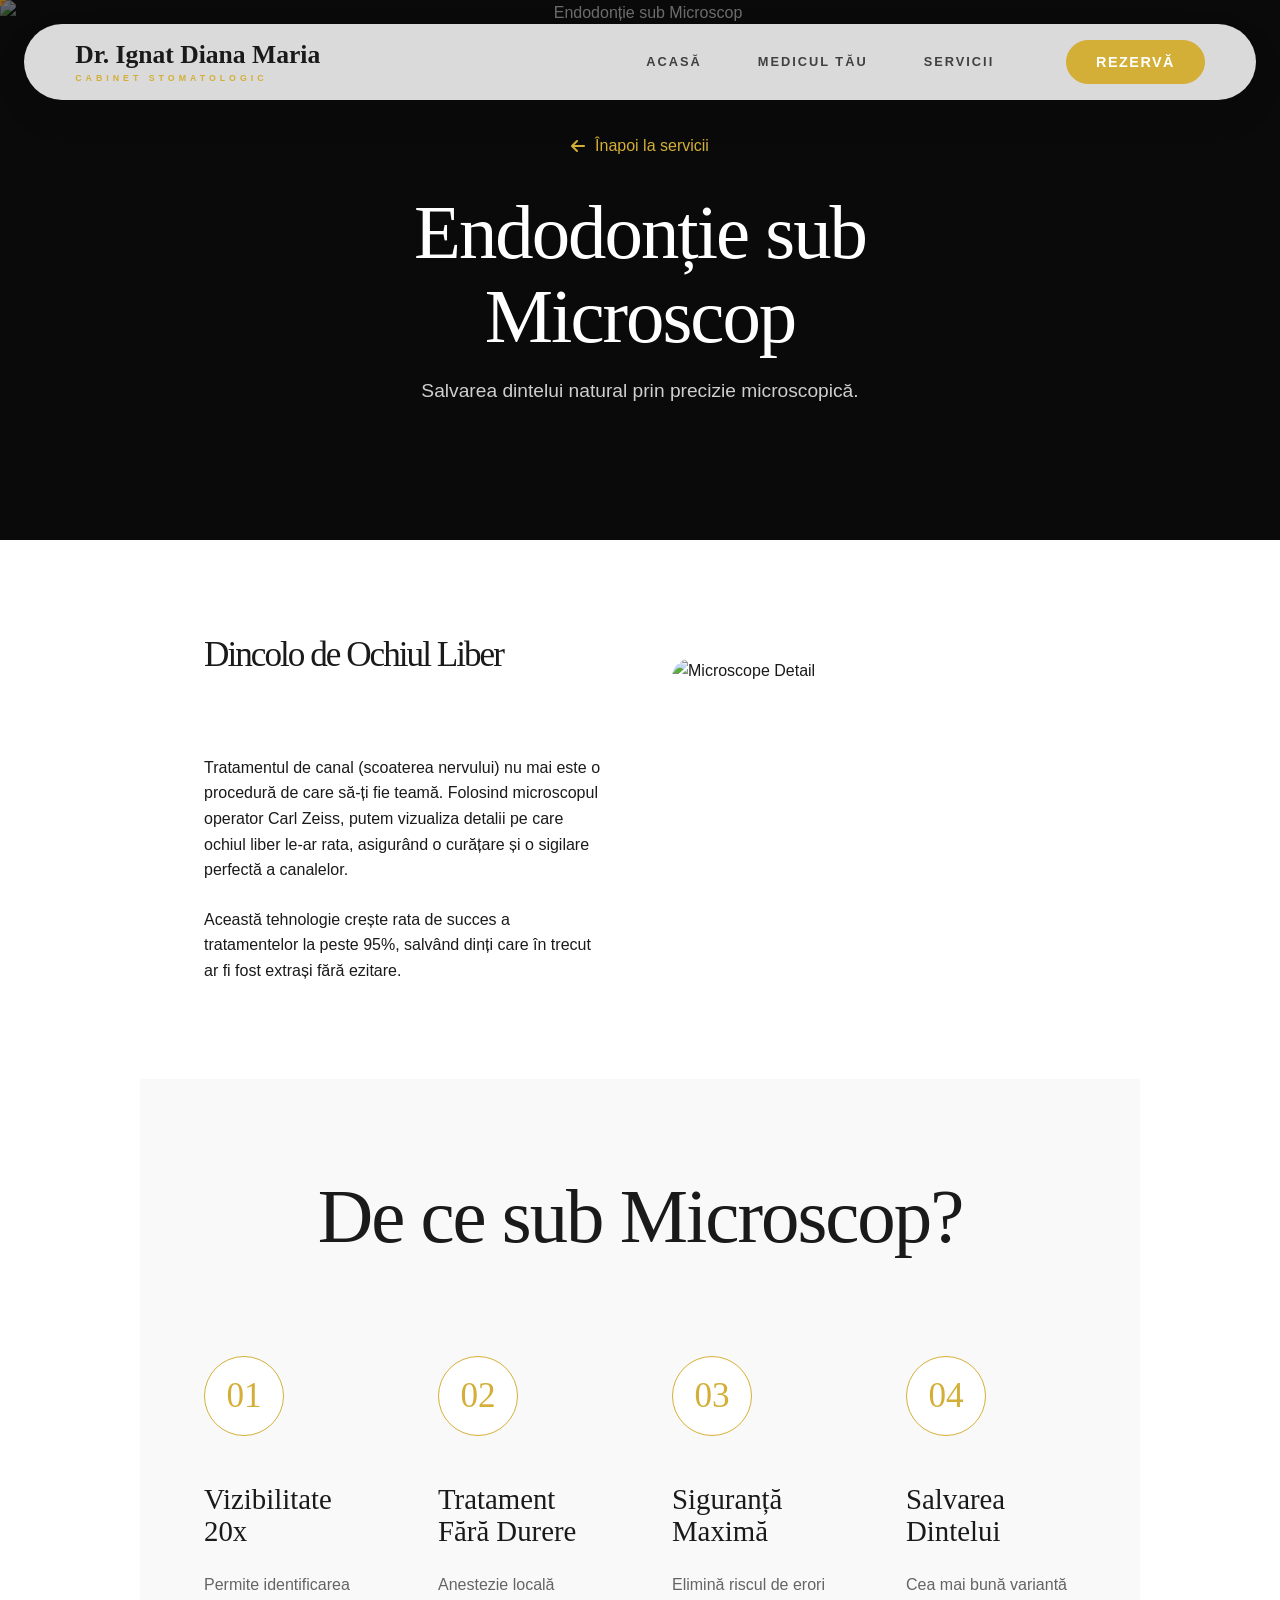
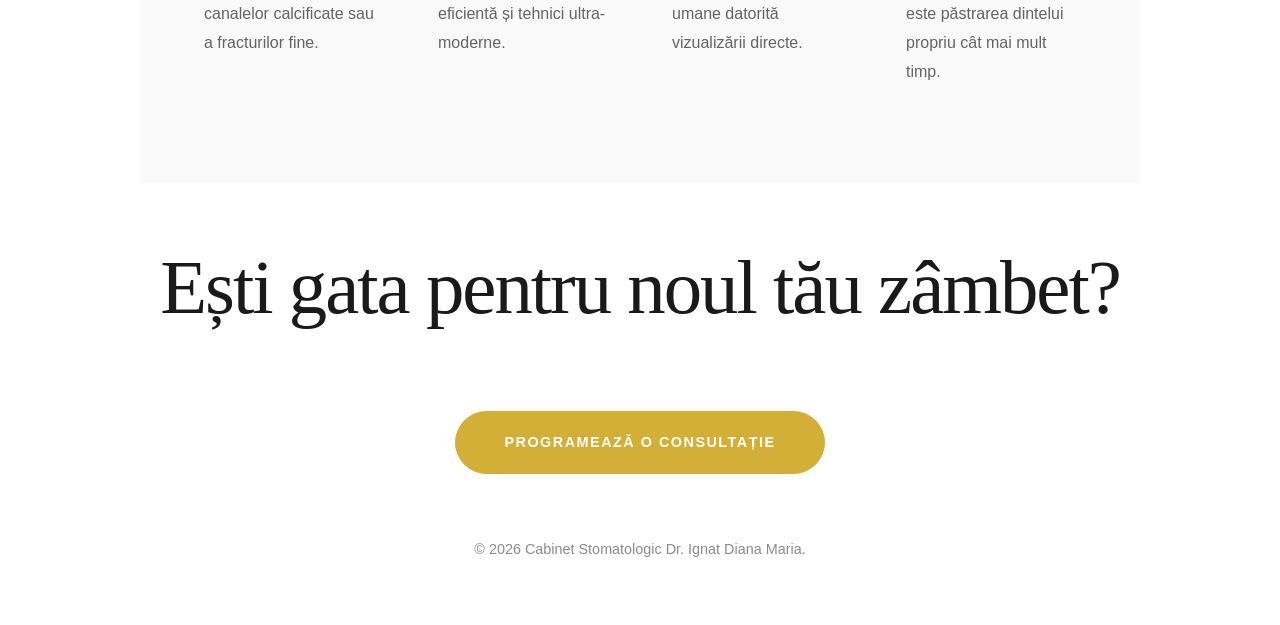
==== servicii/endodontie.html @ 2f1c2b38 "Initial commit: Cabinet Stomatologic Dr. Ignat Diana Maria" ====
<!DOCTYPE html>
<html lang="ro">
<head>
    <meta charset="UTF-8">
    <meta name="viewport" content="width=device-width, initial-scale=1.0, maximum-scale=1.0, user-scalable=no">
    <title>Endodonție | Dr. Ignat Diana Maria</title>
    <meta name="description" content="Tratamente de canal sub microscop pentru salvarea dinților naturali. Endodonție de precizie în Cluj-Napoca.">
    
    <!-- Google Fonts -->
    <link rel="preconnect" href="https://fonts.googleapis.com">
    <link rel="preconnect" href="https://fonts.gstatic.com" crossorigin>
    <link href="https://fonts.googleapis.com/css2?family=Bodoni+Moda:ital,wght@0,400;0,500;0,600;0,700;1,400&family=Jost:wght@300;400;500;600;700&display=swap" rel="stylesheet">
    
    <!-- FontAwesome -->
    <link rel="stylesheet" href="https://cdnjs.cloudflare.com/ajax/libs/font-awesome/6.4.0/css/all.min.css">
    
    <!-- Custom Style -->
    <link rel="stylesheet" href="../css/style.css">
    <style>
        .service-detail-hero {
            height: 60vh;
            position: relative;
            display: flex;
            align-items: center;
            justify-content: center;
            text-align: center;
            color: #fff;
            overflow: hidden;
            background-color: var(--surface-dark);
        }
        .service-hero-bg {
            position: absolute;
            top: 0;
            left: 0;
            width: 100%;
            height: 100%;
            z-index: 0;
        }
        .service-hero-bg img {
            width: 100%;
            height: 100%;
            object-fit: cover;
            opacity: 0.4;
        }
        .service-hero-content {
            position: relative;
            z-index: 1;
            max-width: 800px;
            padding: 0 5%;
        }
        .content-section {
            padding: 6rem 5%;
            max-width: 1000px;
            margin: 0 auto;
        }
        .content-grid {
            display: grid;
            grid-template-columns: 1fr 1fr;
            gap: 4rem;
            align-items: center;
        }
        .back-btn {
            display: inline-flex;
            align-items: center;
            gap: 10px;
            margin-bottom: 2rem;
            color: var(--accent-gold);
            font-weight: 500;
        }
        @media (max-width: 768px) {
            .content-grid { grid-template-columns: 1fr; }
        }
    </style>
</head>
<body>

    <!-- CUSTOM CURSOR -->
    <div class="custom-cursor"></div>

    <!-- NAVBAR -->
    <nav class="gsap-nav">
        <a href="../index.html" class="logo">
            Dr. Ignat Diana Maria
            <span>Cabinet Stomatologic</span>
        </a>
        <div class="nav-links">
            <a href="../index.html#acasa" class="nav-item">Acasă</a>
            <a href="../index.html#medic" class="nav-item">Medicul Tău</a>
            <a href="../index.html#servicii" class="nav-item">Servicii</a>
            <a href="../index.html#programare" class="btn-gold" style="padding: 0.6rem 1.8rem; margin-left: 1rem;">Rezervă</a>
        </div>
    </nav>

    <!-- SERVICE HERO -->
    <section class="service-detail-hero">
        <div class="service-hero-bg gs-reveal-img">
            <img src="https://images.unsplash.com/photo-1579684385127-1ef15d508118?auto=format&fit=crop&q=80&w=1500" alt="Endodonție sub Microscop" loading="eager" decoding="async">
        </div>
        <div class="service-hero-content">
            <a href="../index.html#servicii" class="back-btn gsap-fade-up"><i class="fa-solid fa-arrow-left"></i> Înapoi la servicii</a>
            <h1 class="section-title gsap-fade-up" style="color: #fff; margin-bottom: 1rem;">Endodonție sub Microscop</h1>
            <p class="gsap-fade-up" style="font-size: 1.2rem; opacity: 0.8;">Salvarea dintelui natural prin precizie microscopică.</p>
        </div>
    </section>

    <!-- CONTENT SECTION -->
    <section class="content-section">
        <div class="content-grid">
            <div class="gs-fade-up">
                <h2 class="section-title" style="font-size: 2.2rem;">Dincolo de Ochiul Liber</h2>
                <p>Tratamentul de canal (scoaterea nervului) nu mai este o procedură de care să-ți fie teamă. Folosind microscopul operator Carl Zeiss, putem vizualiza detalii pe care ochiul liber le-ar rata, asigurând o curățare și o sigilare perfectă a canalelor.</p>
                <p style="margin-top: 1.5rem;">Această tehnologie crește rata de succes a tratamentelor la peste 95%, salvând dinți care în trecut ar fi fost extrași fără ezitare.</p>
            </div>
            <div class="gs-reveal-img" style="border-radius: 20px; overflow: hidden; aspect-ratio: 4/3;">
                <img src="https://images.unsplash.com/photo-1588776814546-1ffcf47267a5?auto=format&fit=crop&q=80&w=800" alt="Microscope Detail" loading="lazy" decoding="async">
            </div>
        </div>
    </section>

    <!-- BENEFITS -->
    <section class="content-section" style="background: var(--surface-light);">
        <h2 class="section-title text-center" style="text-align: center;">De ce sub Microscop?</h2>
        <div class="journey-grid" style="color: var(--primary-text);">
            <div class="step-card gs-fade-up" style="background: transparent; border: none;">
                <div class="step-num" style="background: white;">01</div>
                <h3 style="color: var(--primary-text);">Vizibilitate 20x</h3>
                <p style="color: rgba(0,0,0,0.6);">Permite identificarea canalelor calcificate sau a fracturilor fine.</p>
            </div>
            <div class="step-card gs-fade-up" style="background: transparent; border: none; transition-delay: 0.1s;">
                <div class="step-num" style="background: white;">02</div>
                <h3 style="color: var(--primary-text);">Tratament Fără Durere</h3>
                <p style="color: rgba(0,0,0,0.6);">Anestezie locală eficientă și tehnici ultra-moderne.</p>
            </div>
            <div class="step-card gs-fade-up" style="background: transparent; border: none; transition-delay: 0.2s;">
                <div class="step-num" style="background: white;">03</div>
                <h3 style="color: var(--primary-text);">Siguranță Maximă</h3>
                <p style="color: rgba(0,0,0,0.6);">Elimină riscul de erori umane datorită vizualizării directe.</p>
            </div>
            <div class="step-card gs-fade-up" style="background: transparent; border: none; transition-delay: 0.3s;">
                <div class="step-num" style="background: white;">04</div>
                <h3 style="color: var(--primary-text);">Salvarea Dintelui</h3>
                <p style="color: rgba(0,0,0,0.6);">Cea mai bună variantă este păstrarea dintelui propriu cât mai mult timp.</p>
            </div>
        </div>
    </section>

    <!-- FOOTER -->
    <footer style="text-align: center; padding: 4rem 5%;">
        <h2 class="section-title">Ești gata pentru noul tău zâmbet?</h2>
        <a href="../index.html#programare" class="btn-gold">Programează o Consultație</a>
        <div style="margin-top: 4rem; opacity: 0.5; font-size: 0.9rem;">
            <p>&copy; 2026 Cabinet Stomatologic Dr. Ignat Diana Maria.</p>
        </div>
    </footer>

    <!-- SCRIPTS -->
    <script src="https://cdnjs.cloudflare.com/ajax/libs/gsap/3.12.2/gsap.min.js"></script>
    <script src="https://cdnjs.cloudflare.com/ajax/libs/gsap/3.12.2/ScrollTrigger.min.js"></script>
    <script src="https://cdn.jsdelivr.net/gh/studio-freight/lenis@1.0.27/bundled/lenis.min.js"></script>
    <script src="../js/script.js"></script>
</body>
</html>
---- css/style.css ----
:root {
    --primary-bg: #FFFFFF;
    --primary-text: #1A1A1B;
    --accent-gold: #D4AF37; /* Richer, more vibrant gold */
    --surface-light: #F9F9F9;
    --surface-dark: #0A0A0B; /* Refined Deep Charcoal */
    --glass-bg: rgba(255, 255, 255, 0.85);
    
    --font-heading: 'Playfair Display', serif;
    --font-body: 'Inter', sans-serif;
    
    --transition-smooth: all 0.6s cubic-bezier(0.16, 1, 0.3, 1);
}

/* Lenis Smooth Scroll */
html.lenis { height: auto; }
.lenis.lenis-smooth { scroll-behavior: auto; }
.lenis.lenis-smooth [data-lenis-prevent] { overscroll-behavior: contain; }
.lenis.lenis-stopped { overflow: hidden; }

* { margin: 0; padding: 0; box-sizing: border-box; }

body {
    font-family: var(--font-body);
    background-color: var(--primary-bg);
    color: var(--primary-text);
    line-height: 1.6;
    overflow-x: hidden;
    -webkit-font-smoothing: antialiased;
}

h1, h2, h3, h4 { font-family: var(--font-heading); font-weight: 400; line-height: 1.1; }
a { text-decoration: none; color: inherit; transition: var(--transition-smooth); }
img { display: block; width: 100%; height: auto; }

/* ==========================================
   2. CUSTOM CURSOR
   ========================================== */
@media (pointer: fine) {
    body, a, button, input, select, textarea, .ba-slider-input { cursor: none; }
    .custom-cursor {
        position: fixed; top: 0; left: 0; width: 12px; height: 12px;
        background-color: var(--accent-gold); border-radius: 50%;
        pointer-events: none; z-index: 9999; transform: translate(-50%, -50%);
        transition: width 0.3s, height 0.3s, background-color 0.3s;
        mix-blend-mode: difference;
    }
    .custom-cursor.hovered {
        width: 40px; height: 40px; background-color: #fff; mix-blend-mode: difference;
    }
}

/* ==========================================
   3. UI ELEMENTS & UTILS
   ========================================== */
.btn-gold {
    display: inline-flex; align-items: center; justify-content: center;
    background-color: var(--accent-gold); color: #fff;
    padding: 1.2rem 3rem; border-radius: 100px;
    font-family: var(--font-body); font-weight: 600; font-size: 0.9rem; letter-spacing: 1.5px;
    text-transform: uppercase; border: 1px solid var(--accent-gold); 
    overflow: hidden; position: relative; z-index: 1; transition: transform 0.3s ease, background-color 0.6s ease, border-color 0.6s ease, box-shadow 0.6s ease;
}
.btn-gold::after {
    content: ''; position: absolute; bottom: 0; left: 0; width: 100%; height: 100%;
    background-color: var(--surface-dark); transform: translateY(100%);
    z-index: -1; transition: transform 0.6s cubic-bezier(0.23, 1, 0.32, 1);
}
.btn-gold:hover { border-color: var(--surface-dark); color: #fff; transform: translateY(-3px); box-shadow: 0 10px 20px rgba(0,0,0,0.1); }
.btn-gold:hover::after { transform: translateY(0); }

.section-padding { padding: 12rem 5%; }
.section-subtitle {
    font-size: 0.8rem; text-transform: uppercase; letter-spacing: 5px;
    color: var(--accent-gold); margin-bottom: 2rem; display: block; font-weight: 600;
}
.section-title { font-size: clamp(3.5rem, 6vw, 5.5rem); margin-bottom: 5rem; letter-spacing: -2px; font-weight: 400; }

.glass-card {
    background: var(--glass-bg);
    backdrop-filter: blur(20px);
    -webkit-backdrop-filter: blur(20px);
    border: 1px solid var(--glass-border);
    border-radius: 40px;
    box-shadow: 0 20px 50px rgba(0,0,0,0.03);
}

.liquid-reveal {
    overflow: hidden;
    position: relative;
}

.reveal-text {
    display: inline-block;
    will-change: transform;
}

/* ==========================================
   4. NAVIGATION (PRO MAX FLOATING)
   ========================================== */
nav {
    position: fixed; top: 1.5rem; left: 50%; transform: translateX(-50%); 
    width: calc(100% - 3rem); max-width: 1400px; padding: 1rem 4%;
    display: flex; justify-content: space-between; align-items: center;
    z-index: 1000; background: var(--glass-bg);
    backdrop-filter: blur(20px); -webkit-backdrop-filter: blur(20px);
    border: 1px solid var(--glass-border); border-radius: 100px;
    box-shadow: 0 15px 40px rgba(0,0,0,0.06);
}
.logo { font-family: var(--font-heading); font-size: 1.6rem; font-weight: 700; display: flex; flex-direction: column; line-height: 1; }
.logo span { font-family: var(--font-body); font-size: 0.55rem; letter-spacing: 4px; color: var(--accent-gold); text-transform: uppercase; margin-top: 6px; font-weight: 700; }

.nav-links { display: flex; gap: 3.5rem; align-items: center; }
.nav-links a.nav-item { font-size: 0.8rem; font-weight: 700; text-transform: uppercase; letter-spacing: 2px; position: relative; opacity: 0.8; }
.nav-links a.nav-item::after {
    content: ''; position: absolute; width: 0%; height: 2px; bottom: -8px; left: 0;
    background-color: var(--accent-gold); transition: var(--transition-smooth);
}
.nav-links a.nav-item:hover { opacity: 1; color: var(--accent-gold); }
.nav-links a.nav-item:hover::after { width: 100%; }

/* ==========================================
   5. HERO
   ========================================== */
.hero { 
    position: relative; height: 100vh; display: flex; align-items: center; padding: 0 5%; overflow: hidden; 
    background: radial-gradient(circle at center, #1A1A1B 0%, #0A0A0B 100%); 
}
.hero-img-container { position: absolute; top: 0; left: 0; width: 100%; height: 120%; z-index: 0; }
.hero-img-container img { width: 100%; height: 100%; object-fit: cover; opacity: 0.5; }
.hero-content { position: relative; z-index: 1; max-width: 900px; color: #fff; margin-top: 4rem; }
.hero-title { font-size: clamp(3rem, 7vw, 6.5rem); margin-bottom: 1.5rem; }
.hero-title .line { display: block; overflow: hidden; }
.hero-desc { font-size: 1.1rem; color: rgba(255,255,255,0.8); max-width: 500px; font-weight: 300; margin-bottom: 3rem; }
.hero-subheadline { 
    display: none;
}

/* ==========================================
   6. MARQUEE
   ========================================== */
.marquee-section {
    padding: 3rem 0; background: var(--surface-light); overflow: hidden;
    border-top: 1px solid var(--glass-border); border-bottom: 1px solid var(--glass-border); 
}
.marquee-title { font-size: 0.7rem; text-transform: uppercase; letter-spacing: 5px; color: var(--primary-text); opacity: 0.3; text-align: center; margin-bottom: 2rem; font-weight: 800; }
.marquee-container { display: flex; width: 200%; }
.marquee-content { display: flex; justify-content: space-around; min-width: 100%; animation: scroll 40s linear infinite; }
.marquee-content span { font-family: var(--font-heading); font-size: 2.5rem; font-weight: 400; color: var(--primary-text); opacity: 0.7; letter-spacing: 2px; font-style: italic; }
@keyframes scroll { 0% { transform: translateX(0); } 100% { transform: translateX(-100%); } }

/* ==========================================
   7. DOCTOR
   ========================================== */
.doctor-section { display: grid; grid-template-columns: 1fr 1fr; gap: 8rem; align-items: center; }
.doctor-image { position: relative; border-radius: 40px; overflow: hidden; aspect-ratio: 3.5/4.5; box-shadow: 0 40px 80px rgba(0,0,0,0.12); border: 1px solid var(--glass-border); }
.doctor-image img { height: 100%; object-fit: cover; transform: scale(1.02); transition: transform 3s cubic-bezier(0.23, 1, 0.32, 1); }
.doctor-image:hover img { transform: scale(1.1); }
.doctor-info h2 { margin-bottom: 3rem; }
.doctor-info p { font-size: 1.2rem; color: var(--primary-text); opacity: 0.75; margin-bottom: 2.5rem; font-weight: 400; line-height: 1.9; }
.doctor-info .signature { font-family: var(--font-heading); font-style: italic; font-size: 3.5rem; color: var(--accent-gold); margin-top: 3rem; display: block; filter: drop-shadow(0 5px 15px rgba(202,138,4,0.1)); }

/* ==========================================
   8. JOURNEY
   ========================================== */
.journey-section { background-color: var(--surface-dark); color: #fff; }
.journey-grid { display: grid; grid-template-columns: repeat(4, 1fr); gap: 4rem; margin-top: 6rem; position: relative; }
.journey-grid::before { content: ''; position: absolute; top: 40px; left: 0; width: 100%; height: 1px; background: rgba(255,255,255,0.06); z-index: 0; }
.step-card { position: relative; z-index: 1; }
.step-num {
    width: 80px; height: 80px; border-radius: 50%; background: transparent; border: 1px solid var(--accent-gold); color: var(--accent-gold);
    display: flex; align-items: center; justify-content: center; font-family: var(--font-heading); font-size: 2.2rem; margin-bottom: 3rem; transition: var(--transition-smooth);
    backdrop-filter: blur(15px); background: rgba(202,138,4,0.05);
}
.step-card:hover .step-num { background: var(--accent-gold); color: #fff; transform: scale(1.15) rotate(10deg); box-shadow: 0 15px 30px rgba(202,138,4,0.3); }
.step-card h3 { font-size: 1.8rem; margin-bottom: 1.5rem; font-weight: 500; }
.step-card p { font-size: 1rem; color: rgba(255,255,255,0.4); line-height: 1.8; font-weight: 300; }

/* ==========================================
   9. BENTO GRID (PRO MAX LIQUID)
   ========================================== */
.bento-grid { display: grid; grid-template-columns: repeat(4, 1fr); grid-auto-rows: 380px; gap: 30px; }
.bento-item { position: relative; border-radius: 40px; overflow: hidden; display: flex; flex-direction: column; justify-content: flex-end; padding: 3rem; border: 1px solid var(--glass-border); background: var(--glass-bg); backdrop-filter: blur(10px); -webkit-backdrop-filter: blur(10px); }
.bento-item img { position: absolute; top: 0; left: 0; width: 100%; height: 100%; object-fit: cover; transition: transform 1.5s cubic-bezier(0.23, 1, 0.32, 1); }
.bento-item:hover img { transform: scale(1.1); }
.bento-overlay { position: absolute; inset: 0; background: linear-gradient(to top, rgba(28,25,23,0.9) 0%, rgba(28,25,23,0.1) 60%); transition: var(--transition-smooth); }
.bento-item:hover .bento-overlay { background: linear-gradient(to top, rgba(28,25,23,1) 0%, rgba(28,25,23,0.3) 70%); }
.bento-item::after {
    content: "Vezi Detalii"; position: absolute; top: 50%; left: 50%; transform: translate(-50%, -100%) scale(0.9);
    color: #fff; font-family: var(--font-body); font-size: 0.8rem; letter-spacing: 4px; text-transform: uppercase;
    opacity: 0; transition: var(--transition-smooth); z-index: 3; pointer-events: none; 
    border: 1px solid rgba(255,255,255,0.5); padding: 14px 28px; border-radius: 100px;
    background: rgba(255,255,255,0.15); backdrop-filter: blur(20px); font-weight: 700;
}
.bento-item:hover::after { opacity: 1; transform: translate(-50%, -50%) scale(1); }
.bento-content { position: relative; z-index: 2; color: #fff; }
.bento-content h3 { font-size: 2.5rem; margin-bottom: 1rem; font-weight: 600; line-height: 1; }
.bento-content p { font-size: 1rem; opacity: 0.7; font-weight: 400; }
.item-large { grid-column: span 2; grid-row: span 2; }
.item-wide { grid-column: span 2; grid-row: span 1; }
.item-box { grid-column: span 1; grid-row: span 1; }

.cursor-label {
    position: fixed; top: 0; left: 0; pointer-events: none; z-index: 10000;
    color: #fff; font-size: 0.75rem; font-family: var(--font-body); text-transform: uppercase; letter-spacing: 2px;
    opacity: 0; transition: opacity 0.4s; white-space: nowrap; transform: translate(25px, 25px); font-weight: 700;
}

/* ==========================================
   10. BEFORE / AFTER
   ========================================== */
.ba-container { position: relative; max-width: 1200px; margin: 0 auto; border-radius: 40px; overflow: hidden; aspect-ratio: 16/9; border: 1px solid var(--glass-border); box-shadow: 0 50px 100px rgba(0,0,0,0.1); }
.ba-image { position: absolute; top: 0; left: 0; width: 100%; height: 100%; object-fit: cover; }
.ba-image-before-wrapper { position: absolute; top: 0; left: 0; width: 50%; height: 100%; overflow: hidden; border-right: 3px solid #fff; }
.ba-label { position: absolute; bottom: 30px; padding: 10px 20px; background: var(--glass-bg); backdrop-filter: blur(15px); font-size: 0.75rem; font-weight: 800; border-radius: 100px; text-transform: uppercase; z-index: 10; letter-spacing: 2px; border: 1px solid var(--glass-border); }
.label-before { left: 30px; } .label-after { right: 30px; }
.ba-slider-input { position: absolute; top: 0; left: 0; width: 100%; height: 100%; opacity: 0; z-index: 20; }
.ba-slider-button { position: absolute; top: 50%; left: 50%; transform: translate(-50%, -50%); width: 60px; height: 60px; background: #fff; border-radius: 50%; display: flex; align-items: center; justify-content: center; z-index: 15; color: var(--accent-gold); pointer-events: none; box-shadow: 0 0 30px rgba(0,0,0,0.2); font-size: 1.2rem; }

/* ==========================================
   11. TESTIMONIALS (PRO MAX)
   ========================================== */
#recenzii { overflow: hidden; background: var(--surface-light); }
.testimonial-wrapper { overflow: hidden; width: 100%; padding: 4rem 0; }
.testimonials-grid { display: flex; gap: 3rem; width: max-content; }
.testimonial-card { flex: 0 0 500px; background: var(--primary-bg); padding: 5rem 4rem; border-radius: 40px; border: 1px solid var(--glass-border); box-shadow: 0 30px 60px rgba(0,0,0,0.04); }
.quote-icon { color: var(--accent-gold); font-size: 3rem; opacity: 0.5; margin-bottom: 2.5rem; }
.testimonial-text { font-size: 1.4rem; font-style: italic; margin-bottom: 4rem; color: var(--primary-text); line-height: 1.7; font-family: var(--font-heading); font-weight: 500; }
.patient-info { display: flex; align-items: center; gap: 25px; }
.patient-avatar { width: 65px; height: 65px; border-radius: 50%; background: var(--surface-dark); color: var(--accent-gold); display: flex; align-items: center; justify-content: center; font-family: var(--font-heading); font-size: 1.6rem; border: 1px solid var(--accent-gold); }
.patient-details h4 { font-family: var(--font-body); font-size: 1.1rem; font-weight: 700; color: var(--primary-text); letter-spacing: 0.5px; }
.verified-badge { color: #CA8A04; font-size: 0.7rem; text-transform: uppercase; letter-spacing: 2px; font-weight: 800; margin-top: 8px; display: flex; align-items: center; gap: 8px; }

/* ==========================================
   12. BOOKING FORM (PRO MAX GLASS)
   ========================================== */
.booking-section { 
    background: radial-gradient(circle at center, #1A1A1B 0%, #0A0A0B 100%); 
    color: #fff; position: relative; 
}
.booking-container { max-width: 1100px; margin: 0 auto; background: rgba(255,255,255,0.02); padding: 6rem; border-radius: 48px; border: 1px solid rgba(255,255,255,0.05); backdrop-filter: blur(60px); -webkit-backdrop-filter: blur(60px); box-shadow: 0 40px 100px rgba(0,0,0,0.2); }
.form-grid { display: grid; grid-template-columns: 1fr 1fr; gap: 5rem 4rem; }
.form-group.full-width { grid-column: span 2; }
.form-control { width: 100%; background: transparent; border: none; border-bottom: 1.5px solid rgba(255,255,255,0.15); padding: 15px 0; color: #fff; font-family: var(--font-body); font-size: 1.1rem; transition: var(--transition-smooth); font-weight: 300; }
.form-control:focus { outline: none; border-bottom-color: var(--accent-gold); padding-left: 15px; background: rgba(255,255,255,0.02); }
.form-control::placeholder { color: rgba(255,255,255,0.35); }
select.form-control { cursor: pointer; }
select.form-control option { background: var(--surface-dark); color: #fff; }
.form-submit { grid-column: span 2; display: flex; justify-content: space-between; align-items: center; margin-top: 3rem; }
.whatsapp-alt { font-size: 0.9rem; color: rgba(255,255,255,0.4); letter-spacing: 1px; }
.whatsapp-alt a { color: var(--accent-gold); font-weight: 700; text-decoration: underline; text-underline-offset: 6px; }

/* ==========================================
   13. FOOTER & FLOATERS (PRO MAX)
   ========================================== */
footer { background: var(--primary-bg); padding: 8rem 5% 4rem; border-top: 1px solid var(--glass-border); }
.footer-grid { display: grid; grid-template-columns: 1.5fr 1fr 2fr; gap: 6rem; margin-bottom: 6rem; }
.footer-col h4 { font-size: 1rem; font-weight: 800; margin-bottom: 2.5rem; color: var(--primary-text); font-family: var(--font-body); text-transform: uppercase; letter-spacing: 3px; }
.footer-links { display: flex; flex-direction: column; gap: 1.5rem; }
.footer-links a { color: var(--primary-text); opacity: 0.5; font-size: 1rem; font-weight: 500; }
.footer-links a:hover { color: var(--accent-gold); opacity: 1; padding-left: 10px; }
.map-container { width: 100%; height: 350px; border-radius: 32px; overflow: hidden; filter: grayscale(100%) brightness(0.9) contrast(1.1); transition: var(--transition-smooth); border: 1px solid var(--glass-border); }
.map-container:hover { filter: grayscale(0%) brightness(1) contrast(1); }
.footer-bottom { padding-top: 4rem; border-top: 1px solid var(--glass-border); display: flex; justify-content: space-between; align-items: center; font-size: 0.85rem; color: var(--primary-text); opacity: 0.4; font-weight: 600; }
.social-icons { display: flex; gap: 2rem; }
.social-icons a { color: var(--primary-text); font-size: 1.6rem; transition: var(--transition-smooth); opacity: 0.6; }
.social-icons a:hover { color: var(--accent-gold); opacity: 1; transform: translateY(-5px); }

.wa-float {
    position: fixed; bottom: 50px; right: 50px; width: 75px; height: 75px; background-color: var(--surface-dark); color: var(--accent-gold); border: 1px solid var(--accent-gold); border-radius: 100px; display: flex; align-items: center; justify-content: center; font-size: 2.5rem; z-index: 1000; box-shadow: 0 20px 40px rgba(202,138,4,0.2); transition: var(--transition-smooth);
}
.wa-float:hover { background-color: var(--accent-gold); color: #fff; transform: translateY(-10px) scale(1.1); }
.wa-float::before { content: "Programează-te ONLINE"; position: absolute; right: 100px; background: var(--surface-dark); color: #fff; padding: 12px 24px; border-radius: 16px; font-size: 0.95rem; opacity: 0; pointer-events: none; transition: var(--transition-smooth); white-space: nowrap; border: 1px solid rgba(255,255,255,0.1); font-weight: 600; letter-spacing: 1px; box-shadow: 0 10px 20px rgba(0,0,0,0.2); }
.wa-float:hover::before { opacity: 1; transform: translateX(-15px); }

/* ==========================================
   14. RESPONSIVE QUERIES
   ========================================== */
@media (max-width: 1200px) {
    .doctor-section { gap: 4rem; }
    .bento-grid { grid-template-columns: repeat(2, 1fr); }
    .item-large, .item-wide { grid-column: span 2; }
}
@media (max-width: 1024px) {
    .doctor-section, .journey-grid { grid-template-columns: 1fr; gap: 4rem; }
    .journey-grid::before { display: none; }
    .footer-grid { grid-template-columns: 1fr; gap: 4rem; }
    .footer-col:last-child { grid-column: span 1; }
    nav { width: calc(100% - 2rem); top: 1rem; }
}
@media (max-width: 768px) {
    .nav-links { display: none; }
    .bento-grid { grid-template-columns: 1fr; grid-auto-rows: 300px; }
    .item-large, .item-wide, .item-box { grid-column: span 1; grid-row: span 1; }
    .form-grid { grid-template-columns: 1fr; }
    .form-group.full-width { grid-column: span 1; }
    .form-submit { flex-direction: column; gap: 2rem; text-align: center; }
    .section-padding { padding: 6rem 5%; }
    .wa-float { bottom: 30px; right: 30px; width: 60px; height: 60px; font-size: 1.8rem; }
    .booking-container { padding: 3rem 1.5rem; }
}
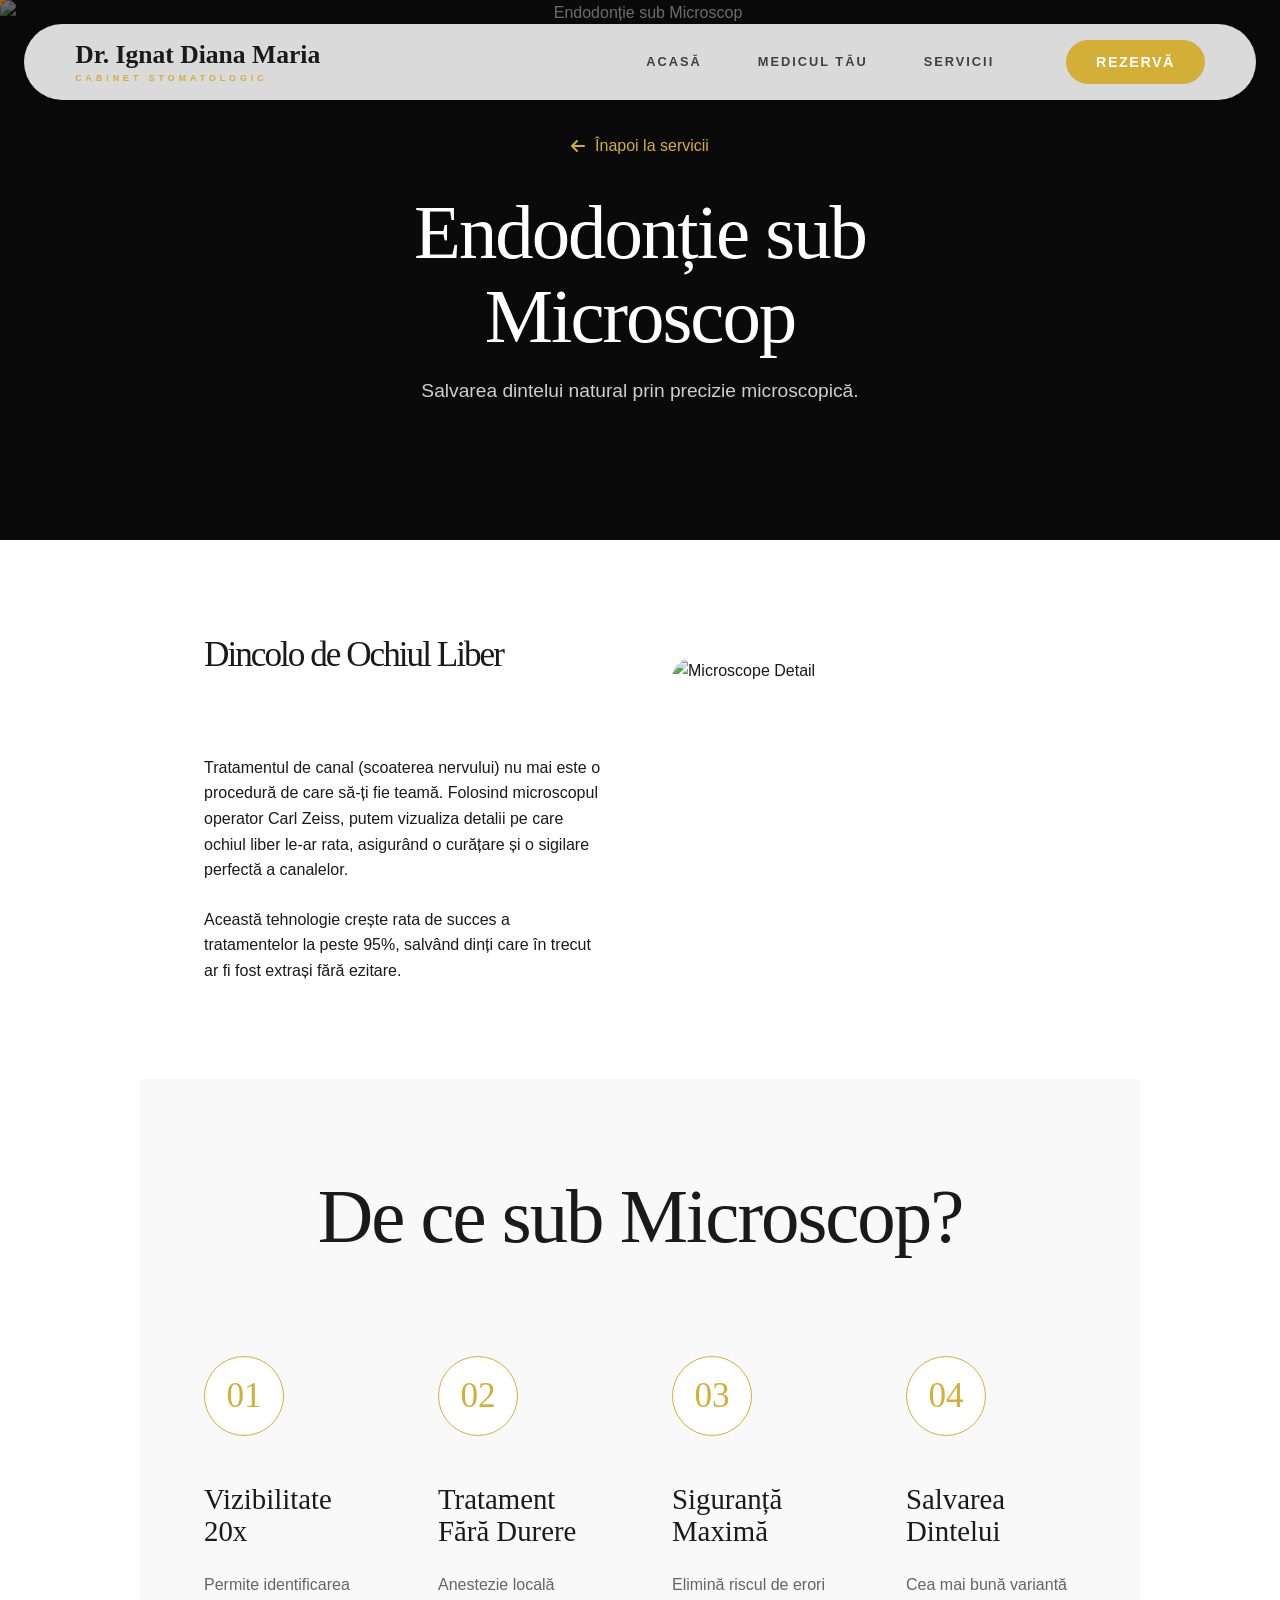
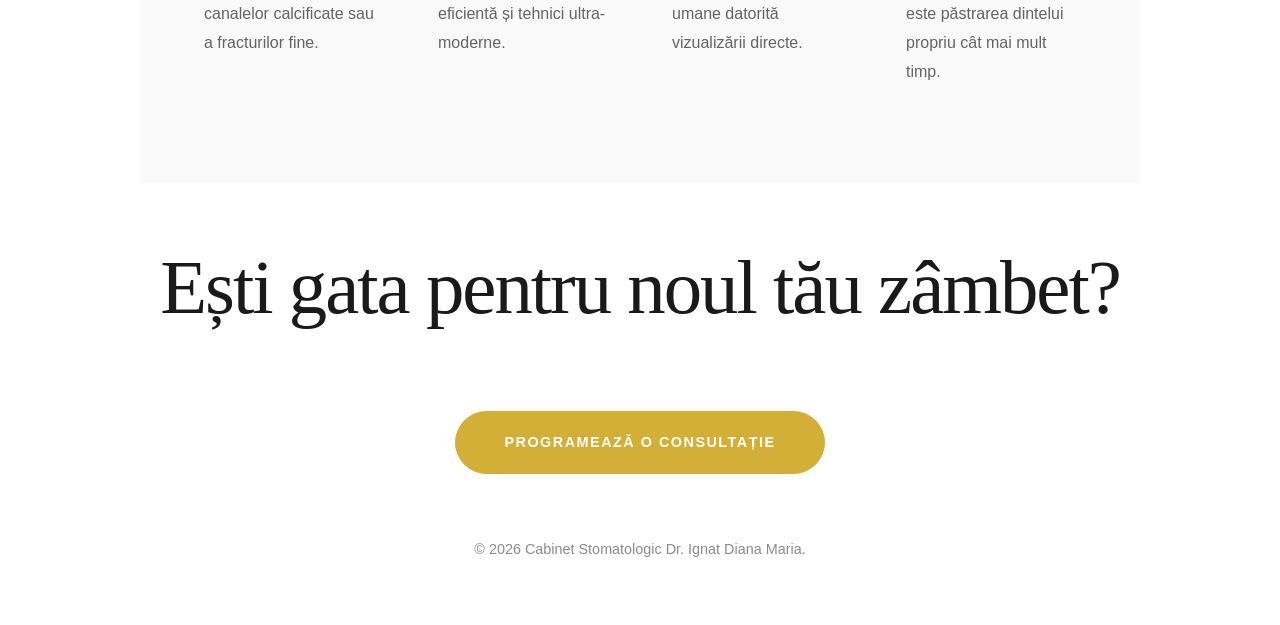
==== commit 20c530fb: "Reinforce mobile UI and force cache reset v2132" ====
--- a/servicii/endodontie.html
+++ b/servicii/endodontie.html
@@ -15,7 +15,7 @@
     <link rel="stylesheet" href="https://cdnjs.cloudflare.com/ajax/libs/font-awesome/6.4.0/css/all.min.css">
     
     <!-- Custom Style -->
-    <link rel="stylesheet" href="../css/style.css">
+    <link rel="stylesheet" href="../css/style.css?v=202603092132">
     <style>
         .service-detail-hero {
             height: 60vh;
@@ -157,6 +157,6 @@
     <script src="https://cdnjs.cloudflare.com/ajax/libs/gsap/3.12.2/gsap.min.js"></script>
     <script src="https://cdnjs.cloudflare.com/ajax/libs/gsap/3.12.2/ScrollTrigger.min.js"></script>
     <script src="https://cdn.jsdelivr.net/gh/studio-freight/lenis@1.0.27/bundled/lenis.min.js"></script>
-    <script src="../js/script.js"></script>
+    <script src="../js/script.js?v=202603092132"></script>
 </body>
 </html>
--- a/css/style.css
+++ b/css/style.css
@@ -143,10 +143,15 @@
     padding: 3rem 0; background: var(--surface-light); overflow: hidden;
     border-top: 1px solid var(--glass-border); border-bottom: 1px solid var(--glass-border); 
 }
-.marquee-title { font-size: 0.7rem; text-transform: uppercase; letter-spacing: 5px; color: var(--primary-text); opacity: 0.3; text-align: center; margin-bottom: 2rem; font-weight: 800; }
+.marquee-title { 
+    font-size: 0.7rem; text-transform: uppercase; letter-spacing: 5px; 
+    color: var(--primary-text); opacity: 0.3; text-align: center; 
+    margin: 0 auto 2rem; font-weight: 800; display: block; 
+    width: 100%; max-width: 100%; padding: 0 2rem;
+}
 .marquee-container { display: flex; width: 200%; }
-.marquee-content { display: flex; justify-content: space-around; min-width: 100%; animation: scroll 40s linear infinite; }
-.marquee-content span { font-family: var(--font-heading); font-size: 2.5rem; font-weight: 400; color: var(--primary-text); opacity: 0.7; letter-spacing: 2px; font-style: italic; }
+.marquee-content { display: flex; justify-content: space-around; min-width: 100%; animation: scroll 40s linear infinite; gap: 4rem; padding: 0 2rem; }
+.marquee-content span { font-family: var(--font-heading); font-size: 2.5rem; font-weight: 400; color: var(--primary-text); opacity: 0.7; letter-spacing: 2px; font-style: italic; white-space: nowrap; flex-shrink: 0; }
 @keyframes scroll { 0% { transform: translateX(0); } 100% { transform: translateX(-100%); } }
 
 /* ==========================================
@@ -241,11 +246,28 @@
 .booking-container { max-width: 1100px; margin: 0 auto; background: rgba(255,255,255,0.02); padding: 6rem; border-radius: 48px; border: 1px solid rgba(255,255,255,0.05); backdrop-filter: blur(60px); -webkit-backdrop-filter: blur(60px); box-shadow: 0 40px 100px rgba(0,0,0,0.2); }
 .form-grid { display: grid; grid-template-columns: 1fr 1fr; gap: 5rem 4rem; }
 .form-group.full-width { grid-column: span 2; }
-.form-control { width: 100%; background: transparent; border: none; border-bottom: 1.5px solid rgba(255,255,255,0.15); padding: 15px 0; color: #fff; font-family: var(--font-body); font-size: 1.1rem; transition: var(--transition-smooth); font-weight: 300; }
+.form-control { 
+    width: 100%; background: transparent; border: none; 
+    border-bottom: 1.5px solid rgba(255,255,255,0.15); 
+    padding: 1.2rem 0; color: #fff; font-family: var(--font-body); 
+    font-size: 1rem; transition: var(--transition-smooth); font-weight: 400; 
+    border-radius: 0;
+}
 .form-control:focus { outline: none; border-bottom-color: var(--accent-gold); padding-left: 15px; background: rgba(255,255,255,0.02); }
 .form-control::placeholder { color: rgba(255,255,255,0.35); }
-select.form-control { cursor: pointer; }
-select.form-control option { background: var(--surface-dark); color: #fff; }
+
+/* Premium Select Cassette */
+select.form-control { 
+    cursor: pointer; 
+    appearance: none;
+    -webkit-appearance: none;
+    background-image: url("data:image/svg+xml,%3Csvg xmlns='http://www.w3.org/2000/svg' width='24' height='24' viewBox='0 0 24 24' fill='none' stroke='%23D4AF37' stroke-width='2' stroke-linecap='round' stroke-linejoin='round'%3E%3Cpolyline points='6 9 12 15 18 9'%3E%3C/polyline%3E%3C/svg%3E");
+    background-repeat: no-repeat;
+    background-position: right 10px center;
+    background-size: 1.2rem;
+    padding-right: 40px !important;
+}
+select.form-control option { background: #0A0A0B; color: #fff; padding: 15px; }
 .form-submit { grid-column: span 2; display: flex; justify-content: space-between; align-items: center; margin-top: 3rem; }
 .whatsapp-alt { font-size: 0.9rem; color: rgba(255,255,255,0.4); letter-spacing: 1px; }
 .whatsapp-alt a { color: var(--accent-gold); font-weight: 700; text-decoration: underline; text-underline-offset: 6px; }
@@ -296,6 +318,18 @@
     .form-group.full-width { grid-column: span 1; }
     .form-submit { flex-direction: column; gap: 2rem; text-align: center; }
     .section-padding { padding: 6rem 5%; }
-    .wa-float { bottom: 30px; right: 30px; width: 60px; height: 60px; font-size: 1.8rem; }
-    .booking-container { padding: 3rem 1.5rem; }
-}
+    .wa-float { bottom: 20px; right: 20px; width: 60px; height: 60px; font-size: 1.8rem; }
+    .booking-container { padding: 3rem 1.5rem; border-radius: 24px; }
+    .form-grid { gap: 2.5rem; }
+    .form-control { font-size: 1.2rem; padding: 25px 0; }
+    select.form-control { 
+        min-height: 80px; 
+        background-color: rgba(255,255,255,0.08) !important; 
+        padding: 0 20px !important; 
+        border-radius: 16px;
+        border: 1px solid rgba(255,255,255,0.1) !important;
+        border-bottom: 2px solid var(--accent-gold) !important;
+        line-height: 80px;
+    }
+    .form-submit { margin-top: 2rem; }
+}
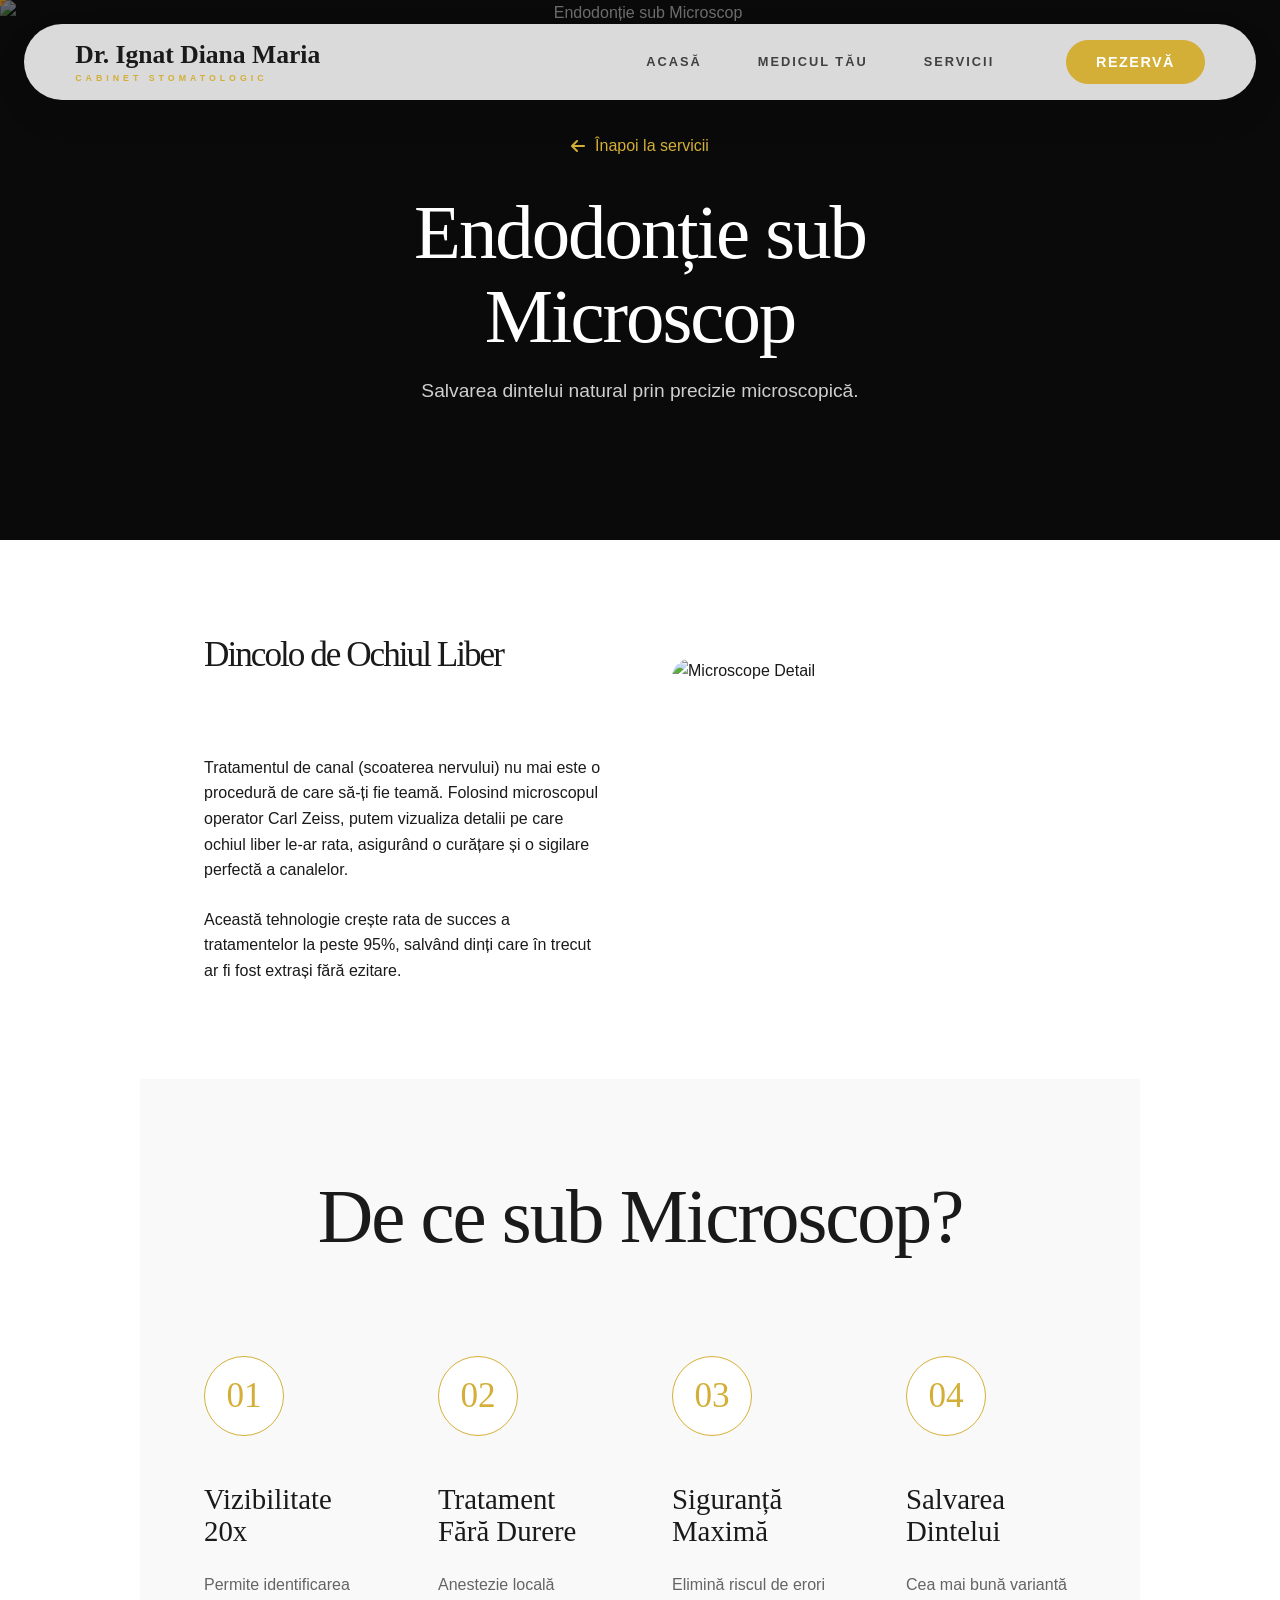
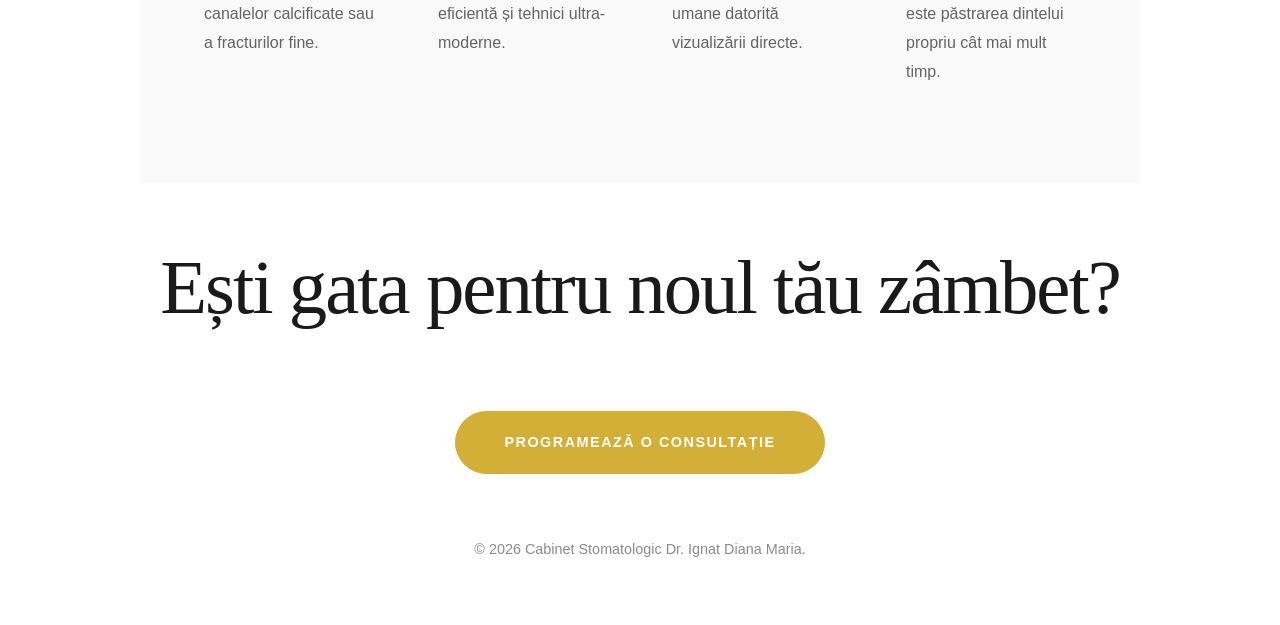
==== commit 98fa1c10: "Final emergency fix for mobile widths and testimonial speed" ====
--- a/servicii/endodontie.html
+++ b/servicii/endodontie.html
@@ -15,7 +15,7 @@
     <link rel="stylesheet" href="https://cdnjs.cloudflare.com/ajax/libs/font-awesome/6.4.0/css/all.min.css">
     
     <!-- Custom Style -->
-    <link rel="stylesheet" href="../css/style.css?v=202603092132">
+    <link rel="stylesheet" href="../css/style.css?v=202603092136">
     <style>
         .service-detail-hero {
             height: 60vh;
@@ -157,6 +157,6 @@
     <script src="https://cdnjs.cloudflare.com/ajax/libs/gsap/3.12.2/gsap.min.js"></script>
     <script src="https://cdnjs.cloudflare.com/ajax/libs/gsap/3.12.2/ScrollTrigger.min.js"></script>
     <script src="https://cdn.jsdelivr.net/gh/studio-freight/lenis@1.0.27/bundled/lenis.min.js"></script>
-    <script src="../js/script.js?v=202603092132"></script>
+    <script src="../js/script.js?v=202603092136"></script>
 </body>
 </html>
--- a/css/style.css
+++ b/css/style.css
@@ -9,7 +9,7 @@
     --font-heading: 'Playfair Display', serif;
     --font-body: 'Inter', sans-serif;
     
-    --transition-smooth: all 0.6s cubic-bezier(0.16, 1, 0.3, 1);
+    --transition-smooth: all 0.4s cubic-bezier(0.16, 1, 0.3, 1);
 }
 
 /* Lenis Smooth Scroll */
@@ -146,11 +146,11 @@
 .marquee-title { 
     font-size: 0.7rem; text-transform: uppercase; letter-spacing: 5px; 
     color: var(--primary-text); opacity: 0.3; text-align: center; 
-    margin: 0 auto 2rem; font-weight: 800; display: block; 
-    width: 100%; max-width: 100%; padding: 0 2rem;
+    margin-bottom: 2rem; font-weight: 800; display: block; 
+    padding: 0 5%;
 }
 .marquee-container { display: flex; width: 200%; }
-.marquee-content { display: flex; justify-content: space-around; min-width: 100%; animation: scroll 40s linear infinite; gap: 4rem; padding: 0 2rem; }
+.marquee-content { display: flex; justify-content: space-around; min-width: 100%; animation: scroll 120s linear infinite; gap: 4rem; padding: 0 2rem; }
 .marquee-content span { font-family: var(--font-heading); font-size: 2.5rem; font-weight: 400; color: var(--primary-text); opacity: 0.7; letter-spacing: 2px; font-style: italic; white-space: nowrap; flex-shrink: 0; }
 @keyframes scroll { 0% { transform: translateX(0); } 100% { transform: translateX(-100%); } }
 
@@ -317,19 +317,44 @@
     .form-grid { grid-template-columns: 1fr; }
     .form-group.full-width { grid-column: span 1; }
     .form-submit { flex-direction: column; gap: 2rem; text-align: center; }
-    .section-padding { padding: 6rem 5%; }
-    .wa-float { bottom: 20px; right: 20px; width: 60px; height: 60px; font-size: 1.8rem; }
-    .booking-container { padding: 3rem 1.5rem; border-radius: 24px; }
-    .form-grid { gap: 2.5rem; }
-    .form-control { font-size: 1.2rem; padding: 25px 0; }
+    .booking-section { 
+        width: 100vw !important; 
+        max-width: 100vw !important; 
+        padding: 4rem 15px !important; 
+        margin: 0 !important;
+        overflow: hidden !important;
+    }
+    .booking-container { 
+        width: 100% !important; 
+        max-width: 100% !important; 
+        padding: 2.5rem 1.5rem !important; 
+        margin: 0 !important;
+        border-radius: 20px !important; 
+    }
+    .form-grid { 
+        display: flex !important; 
+        flex-direction: column !important; 
+        gap: 2rem !important; 
+        width: 100% !important;
+        margin: 0 !important;
+    }
+    .form-group { width: 100% !important; margin: 0 !important; }
+    .form-control { 
+        font-size: 1.1rem !important; 
+        padding: 20px 0 !important; 
+        width: 100% !important; 
+        max-width: 100% !important;
+        box-sizing: border-box !important; 
+        display: block !important;
+    }
     select.form-control { 
-        min-height: 80px; 
-        background-color: rgba(255,255,255,0.08) !important; 
-        padding: 0 20px !important; 
-        border-radius: 16px;
-        border: 1px solid rgba(255,255,255,0.1) !important;
+        height: 75px !important; 
+        background-color: rgba(255,255,255,0.12) !important; 
+        padding: 0 45px 0 20px !important; 
+        border-radius: 12px !important;
         border-bottom: 2px solid var(--accent-gold) !important;
-        line-height: 80px;
-    }
-    .form-submit { margin-top: 2rem; }
-}
+        line-height: normal !important;
+    }
+    .form-submit { margin-top: 2rem; width: 100% !important; display: flex !important; flex-direction: column !important; align-items: stretch !important; }
+    .btn-gold { width: 100% !important; padding: 1.2rem !important; }
+}
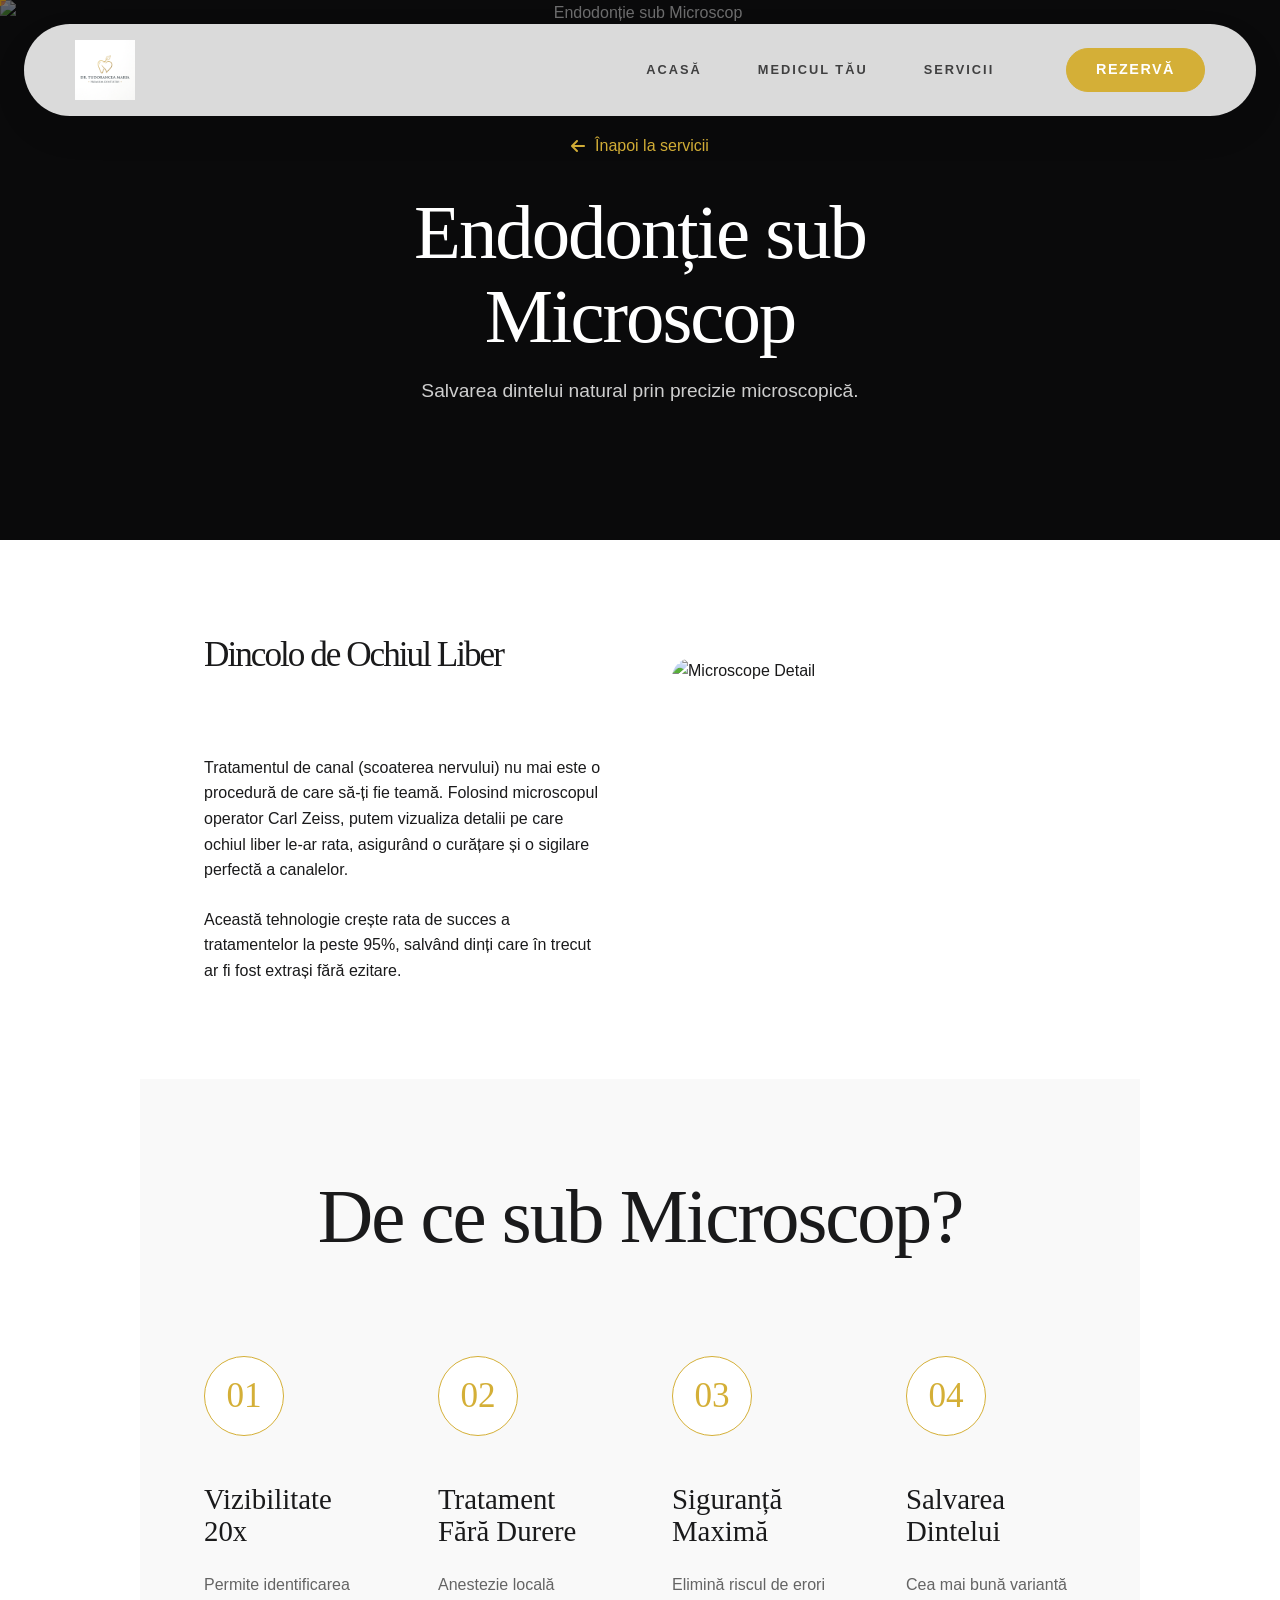
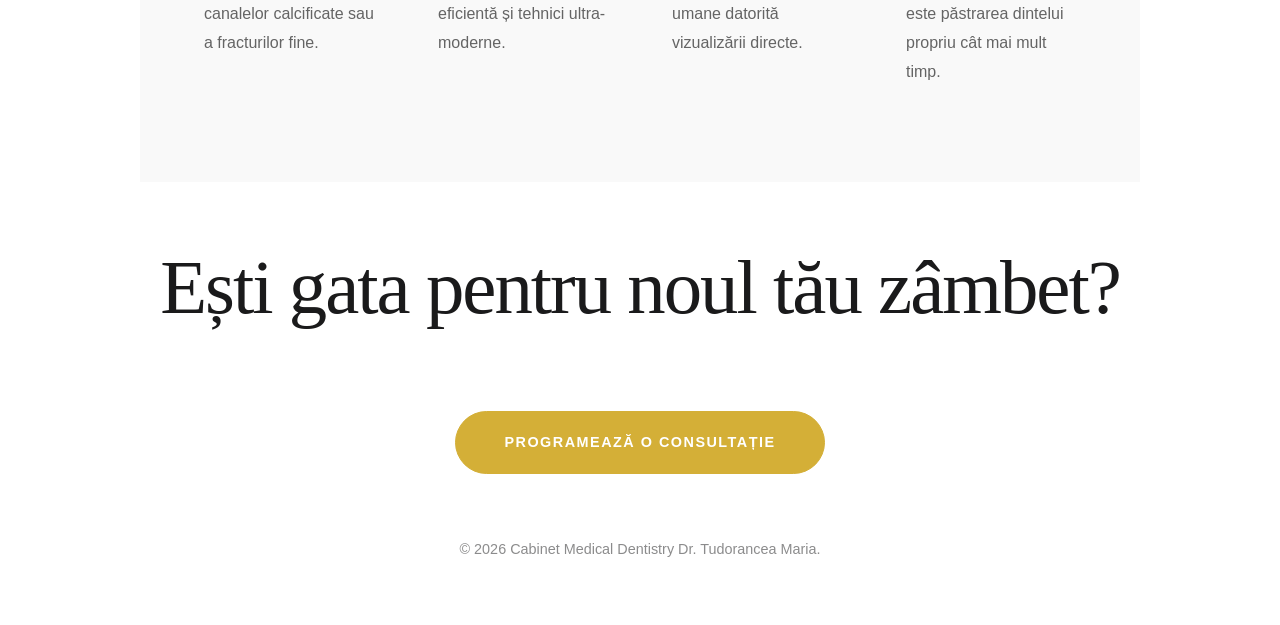
==== commit 5af7425b: "Rebrand to Cabinet Medical Dentistry Dr. Tudorancea Maria and implement cache busting" ====
--- a/servicii/endodontie.html
+++ b/servicii/endodontie.html
@@ -3,7 +3,7 @@
 <head>
     <meta charset="UTF-8">
     <meta name="viewport" content="width=device-width, initial-scale=1.0, maximum-scale=1.0, user-scalable=no">
-    <title>Endodonție | Dr. Ignat Diana Maria</title>
+    <title>Endodonție | Dr. Tudorancea Maria</title>
     <meta name="description" content="Tratamente de canal sub microscop pentru salvarea dinților naturali. Endodonție de precizie în Cluj-Napoca.">
     
     <!-- Google Fonts -->
@@ -15,7 +15,7 @@
     <link rel="stylesheet" href="https://cdnjs.cloudflare.com/ajax/libs/font-awesome/6.4.0/css/all.min.css">
     
     <!-- Custom Style -->
-    <link rel="stylesheet" href="../css/style.css?v=202603092136">
+    <link rel="stylesheet" href="../css/style.css?v=20260313135214">
     <style>
         .service-detail-hero {
             height: 60vh;
@@ -79,10 +79,7 @@
 
     <!-- NAVBAR -->
     <nav class="gsap-nav">
-        <a href="../index.html" class="logo">
-            Dr. Ignat Diana Maria
-            <span>Cabinet Stomatologic</span>
-        </a>
+        <a href="../index.html" class="logo"><img src="../img/logo.png?v=20260313135214" alt="Dr. Tudorancea Maria Logo" class="nav-logo-img"></a>
         <div class="nav-links">
             <a href="../index.html#acasa" class="nav-item">Acasă</a>
             <a href="../index.html#medic" class="nav-item">Medicul Tău</a>
@@ -149,7 +146,7 @@
         <h2 class="section-title">Ești gata pentru noul tău zâmbet?</h2>
         <a href="../index.html#programare" class="btn-gold">Programează o Consultație</a>
         <div style="margin-top: 4rem; opacity: 0.5; font-size: 0.9rem;">
-            <p>&copy; 2026 Cabinet Stomatologic Dr. Ignat Diana Maria.</p>
+            <p>&copy; 2026 Cabinet Medical Dentistry Dr. Tudorancea Maria.</p>
         </div>
     </footer>
 
@@ -157,6 +154,6 @@
     <script src="https://cdnjs.cloudflare.com/ajax/libs/gsap/3.12.2/gsap.min.js"></script>
     <script src="https://cdnjs.cloudflare.com/ajax/libs/gsap/3.12.2/ScrollTrigger.min.js"></script>
     <script src="https://cdn.jsdelivr.net/gh/studio-freight/lenis@1.0.27/bundled/lenis.min.js"></script>
-    <script src="../js/script.js?v=202603092136"></script>
+    <script src="../js/script.js?v=20260313135214"></script>
 </body>
 </html>
--- a/css/style.css
+++ b/css/style.css
@@ -107,8 +107,9 @@
     border: 1px solid var(--glass-border); border-radius: 100px;
     box-shadow: 0 15px 40px rgba(0,0,0,0.06);
 }
-.logo { font-family: var(--font-heading); font-size: 1.6rem; font-weight: 700; display: flex; flex-direction: column; line-height: 1; }
-.logo span { font-family: var(--font-body); font-size: 0.55rem; letter-spacing: 4px; color: var(--accent-gold); text-transform: uppercase; margin-top: 6px; font-weight: 700; }
+.logo { display: flex; align-items: center; }
+.nav-logo-img { height: 60px; width: auto; transition: var(--transition-smooth); filter: brightness(1.05); }
+.logo:hover .nav-logo-img { transform: scale(1.05); }
 
 .nav-links { display: flex; gap: 3.5rem; align-items: center; }
 .nav-links a.nav-item { font-size: 0.8rem; font-weight: 700; text-transform: uppercase; letter-spacing: 2px; position: relative; opacity: 0.8; }
@@ -128,7 +129,9 @@
 }
 .hero-img-container { position: absolute; top: 0; left: 0; width: 100%; height: 120%; z-index: 0; }
 .hero-img-container img { width: 100%; height: 100%; object-fit: cover; opacity: 0.5; }
-.hero-content { position: relative; z-index: 1; max-width: 900px; color: #fff; margin-top: 4rem; }
+.hero-particles { position: absolute; top: 0; left: 0; width: 100%; height: 100%; z-index: 1; pointer-events: none; overflow: hidden; }
+.particle { position: absolute; background: radial-gradient(circle, rgba(255,255,255,0.6) 0%, rgba(255,255,255,0) 70%); border-radius: 50%; pointer-events: none; }
+.hero-content { position: relative; z-index: 2; max-width: 900px; color: #fff; margin-top: 4rem; }
 .hero-title { font-size: clamp(3rem, 7vw, 6.5rem); margin-bottom: 1.5rem; }
 .hero-title .line { display: block; overflow: hidden; }
 .hero-desc { font-size: 1.1rem; color: rgba(255,255,255,0.8); max-width: 500px; font-weight: 300; margin-bottom: 3rem; }
